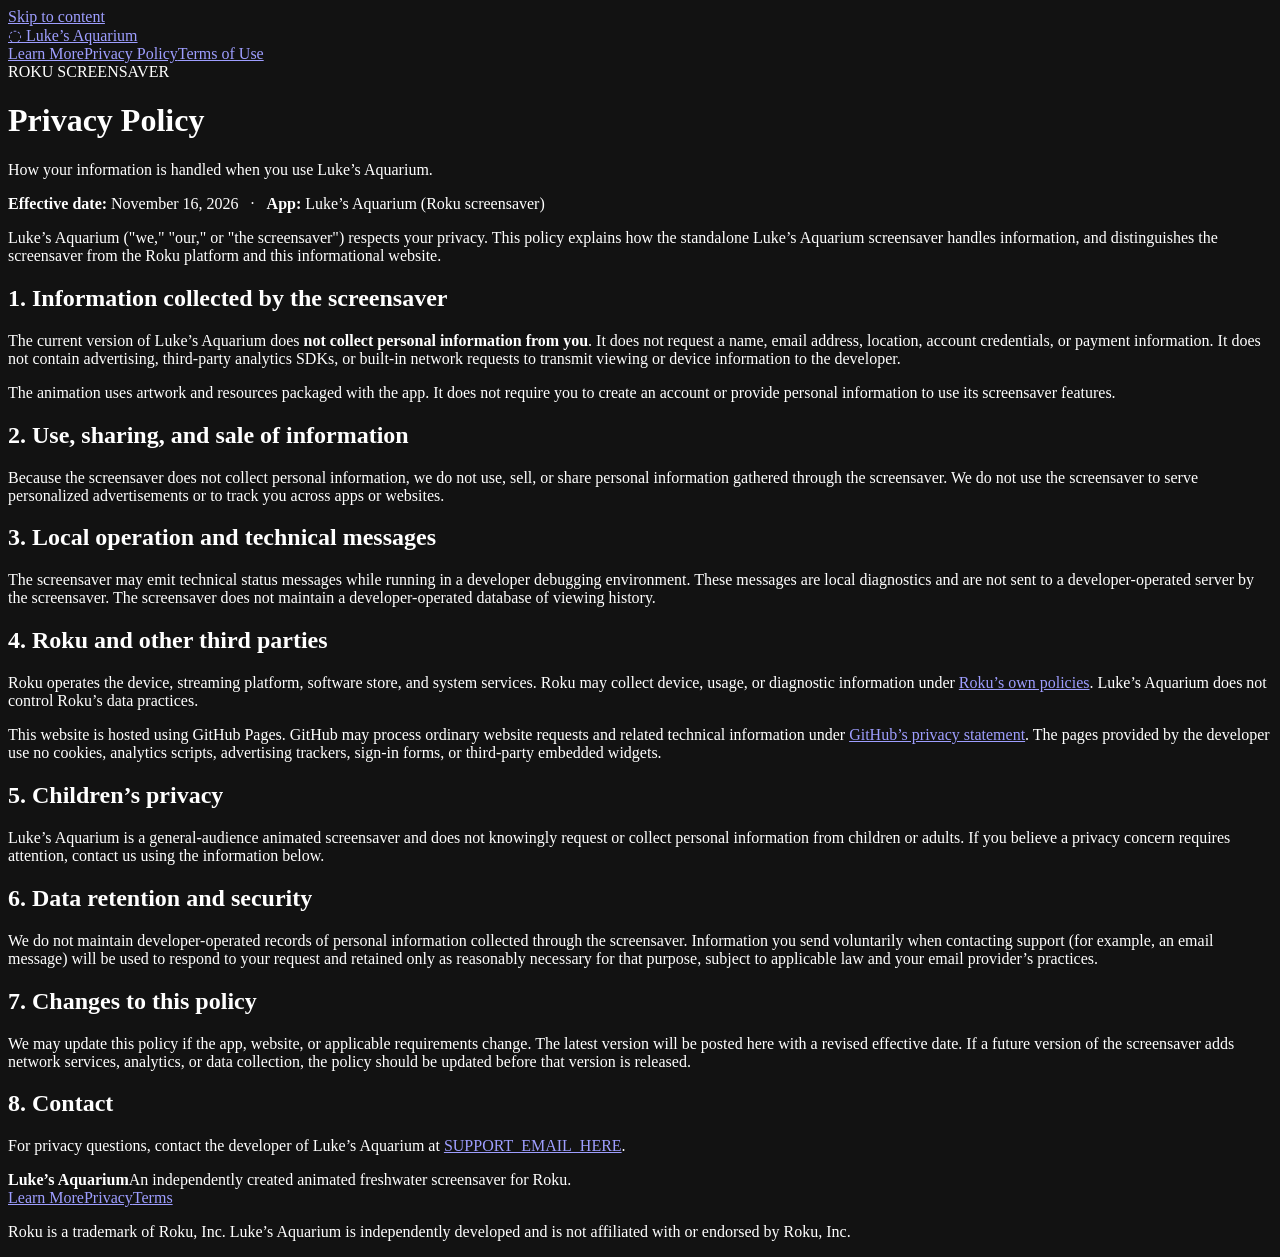
==== privacy-policy.html @ e8034f69 "Add files via upload Initial release." ====
<!doctype html>
<html lang="en">
<head>
  <meta charset="utf-8">
  <meta name="viewport" content="width=device-width, initial-scale=1">
  <meta name="description" content="How your information is handled when you use Luke’s Aquarium.">
  <meta name="color-scheme" content="dark">
  <meta name="theme-color" content="#071a2a">
  <title>Privacy Policy | Luke’s Aquarium</title>
  <link rel="icon" type="image/png" href="assets/favicon.png">
  <link rel="stylesheet" href="assets/style.css">
</head>
<body>
  <a class="skip-link" href="#main">Skip to content</a>
  <header class="site-header">
    <div class="wrap header-inner">
      <a class="brand" href="index.html"><span class="brand-bubbles" aria-hidden="true">◌</span> Luke’s Aquarium</a>
      <nav aria-label="Main navigation"><a href="index.html">Learn More</a><a href="privacy-policy.html" aria-current="page" class="active">Privacy Policy</a><a href="terms-of-use.html">Terms of Use</a></nav>
    </div>
  </header>
  <main id="main">
    <div class="wrap">
      <div class="page-intro">
        <div class="eyebrow">ROKU SCREENSAVER</div>
        <h1>Privacy Policy</h1>
        <p class="lede">How your information is handled when you use Luke’s Aquarium.</p>
      </div>
      
  <article class="document panel">
    <p class="effective"><strong>Effective date:</strong> November 16, 2026 &nbsp; · &nbsp; <strong>App:</strong> Luke’s Aquarium (Roku screensaver)</p>
    <p>Luke’s Aquarium ("we," "our," or "the screensaver") respects your privacy. This policy explains how the standalone Luke’s Aquarium screensaver handles information, and distinguishes the screensaver from the Roku platform and this informational website.</p>

    <h2>1. Information collected by the screensaver</h2>
    <p>The current version of Luke’s Aquarium does <strong>not collect personal information from you</strong>. It does not request a name, email address, location, account credentials, or payment information. It does not contain advertising, third-party analytics SDKs, or built-in network requests to transmit viewing or device information to the developer.</p>
    <p>The animation uses artwork and resources packaged with the app. It does not require you to create an account or provide personal information to use its screensaver features.</p>

    <h2>2. Use, sharing, and sale of information</h2>
    <p>Because the screensaver does not collect personal information, we do not use, sell, or share personal information gathered through the screensaver. We do not use the screensaver to serve personalized advertisements or to track you across apps or websites.</p>

    <h2>3. Local operation and technical messages</h2>
    <p>The screensaver may emit technical status messages while running in a developer debugging environment. These messages are local diagnostics and are not sent to a developer-operated server by the screensaver. The screensaver does not maintain a developer-operated database of viewing history.</p>

    <h2>4. Roku and other third parties</h2>
    <p>Roku operates the device, streaming platform, software store, and system services. Roku may collect device, usage, or diagnostic information under <a href="https://www.roku.com/legal" rel="noopener noreferrer">Roku’s own policies</a>. Luke’s Aquarium does not control Roku’s data practices.</p>
    <p>This website is hosted using GitHub Pages. GitHub may process ordinary website requests and related technical information under <a href="https://docs.github.com/en/site-policy/privacy-policies/github-general-privacy-statement" rel="noopener noreferrer">GitHub’s privacy statement</a>. The pages provided by the developer use no cookies, analytics scripts, advertising trackers, sign-in forms, or third-party embedded widgets.</p>

    <h2>5. Children’s privacy</h2>
    <p>Luke’s Aquarium is a general-audience animated screensaver and does not knowingly request or collect personal information from children or adults. If you believe a privacy concern requires attention, contact us using the information below.</p>

    <h2>6. Data retention and security</h2>
    <p>We do not maintain developer-operated records of personal information collected through the screensaver. Information you send voluntarily when contacting support (for example, an email message) will be used to respond to your request and retained only as reasonably necessary for that purpose, subject to applicable law and your email provider’s practices.</p>

    <h2>7. Changes to this policy</h2>
    <p>We may update this policy if the app, website, or applicable requirements change. The latest version will be posted here with a revised effective date. If a future version of the screensaver adds network services, analytics, or data collection, the policy should be updated before that version is released.</p>

    <h2>8. Contact</h2>
    <p>For privacy questions, contact the developer of Luke’s Aquarium at <a href="mailto:SUPPORT_EMAIL_HERE">SUPPORT_EMAIL_HERE</a>.</p>
  </article>

    </div>
  </main>
  <footer class="site-footer">
    <div class="wrap footer-inner">
      <div><strong>Luke’s Aquarium</strong><span class="footer-note">An independently created animated freshwater screensaver for Roku.</span></div>
      <nav aria-label="Footer navigation"><a href="index.html">Learn More</a><a href="privacy-policy.html">Privacy</a><a href="terms-of-use.html">Terms</a></nav>
    </div>
    <p class="wrap fineprint">Roku is a trademark of Roku, Inc. Luke’s Aquarium is independently developed and is not affiliated with or endorsed by Roku, Inc.</p>
  </footer>
</body>
</html>
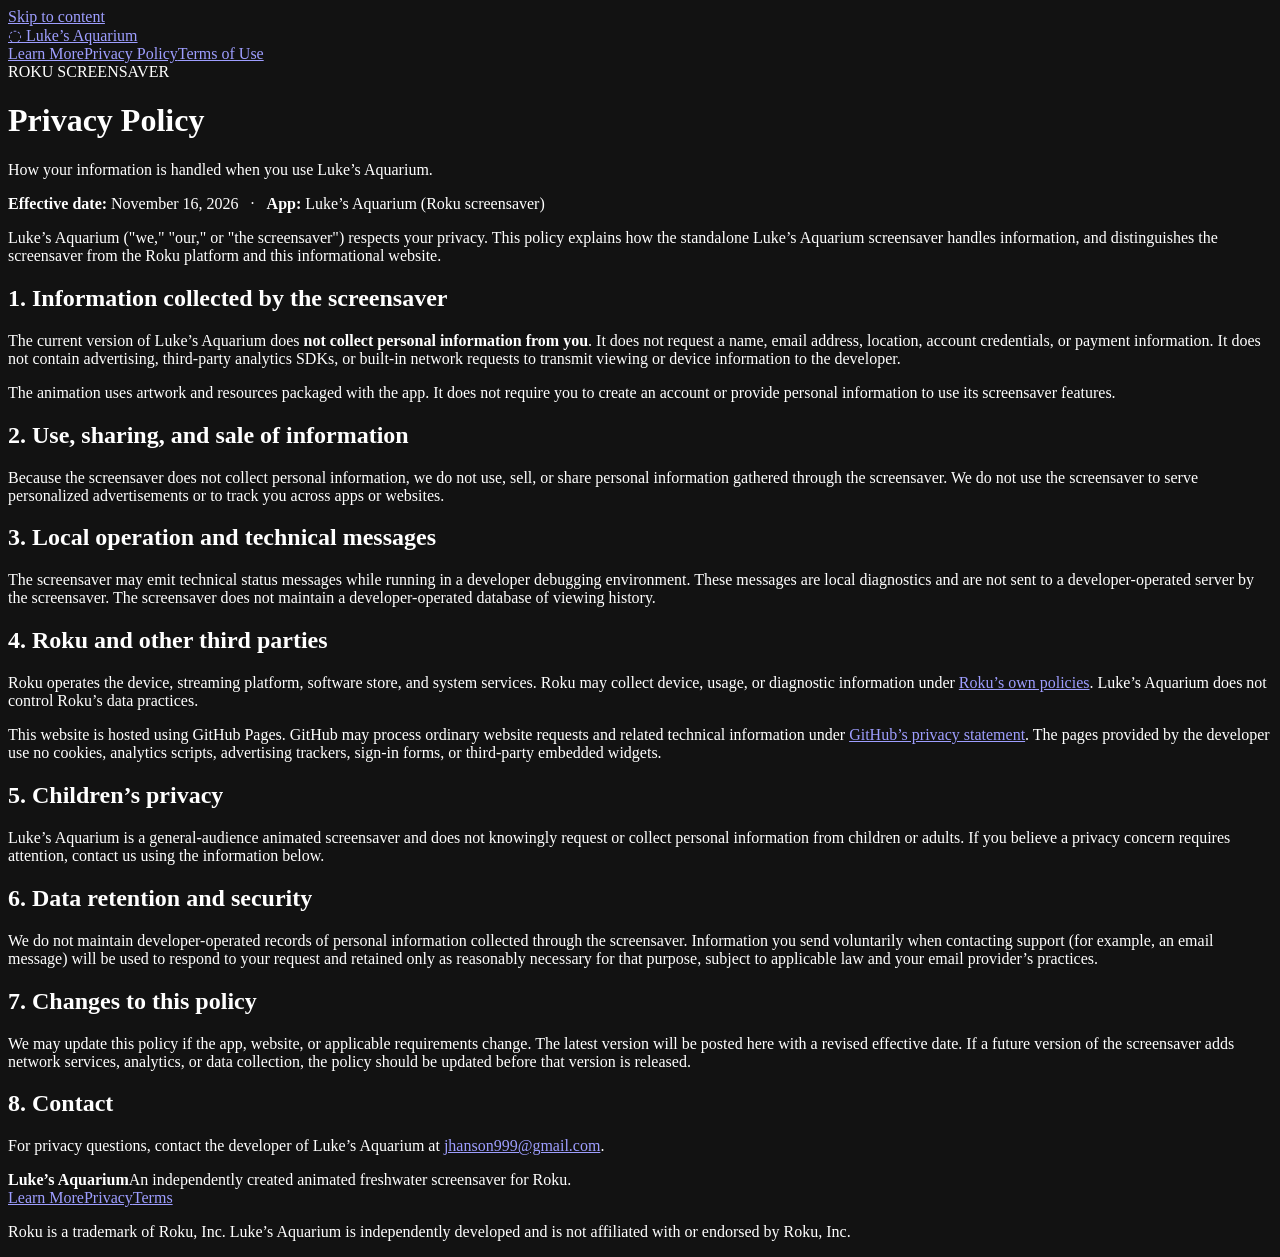
==== commit 0c0dc0e3: "Update contact email in privacy policy" ====
--- a/privacy-policy.html
+++ b/privacy-policy.html
@@ -54,7 +54,7 @@
     <p>We may update this policy if the app, website, or applicable requirements change. The latest version will be posted here with a revised effective date. If a future version of the screensaver adds network services, analytics, or data collection, the policy should be updated before that version is released.</p>
 
     <h2>8. Contact</h2>
-    <p>For privacy questions, contact the developer of Luke’s Aquarium at <a href="mailto:SUPPORT_EMAIL_HERE">SUPPORT_EMAIL_HERE</a>.</p>
+    <p>For privacy questions, contact the developer of Luke’s Aquarium at <a href="mailto:jhanson999@gmail.com">jhanson999@gmail.com</a>.</p>
   </article>
 
     </div>
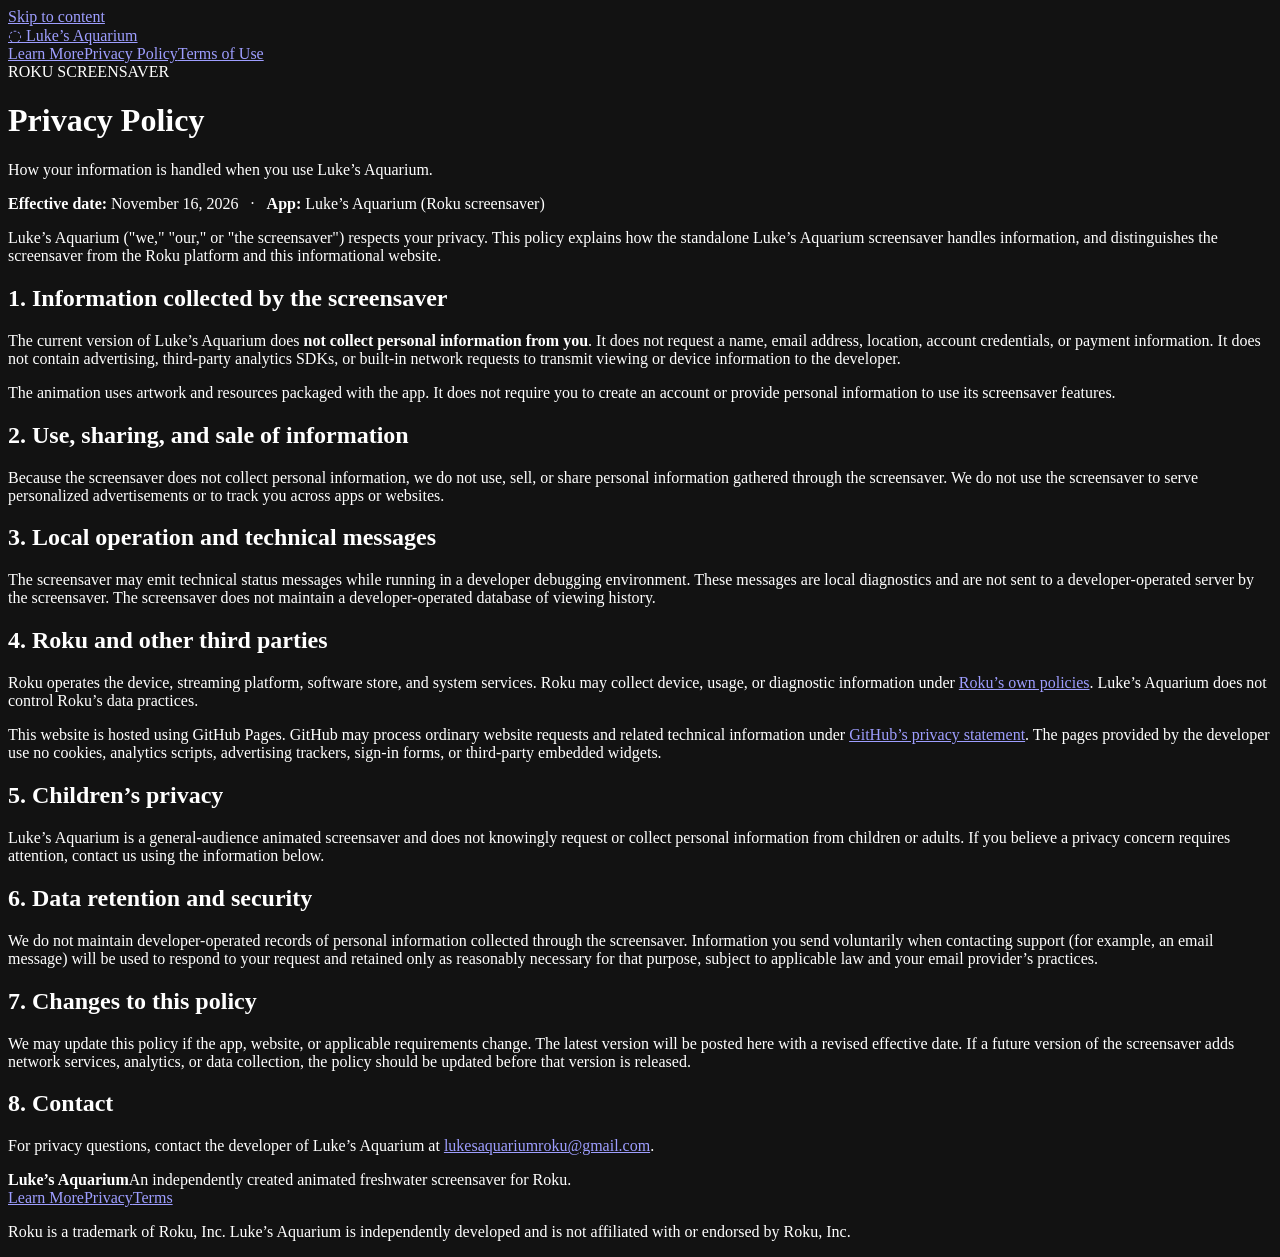
==== commit 387edbe4: "Update contact email in privacy policy" ====
--- a/privacy-policy.html
+++ b/privacy-policy.html
@@ -54,7 +54,7 @@
     <p>We may update this policy if the app, website, or applicable requirements change. The latest version will be posted here with a revised effective date. If a future version of the screensaver adds network services, analytics, or data collection, the policy should be updated before that version is released.</p>
 
     <h2>8. Contact</h2>
-    <p>For privacy questions, contact the developer of Luke’s Aquarium at <a href="mailto:jhanson999@gmail.com">jhanson999@gmail.com</a>.</p>
+    <p>For privacy questions, contact the developer of Luke’s Aquarium at <a href="mailto:lukesaquariumroku@gmail.com">lukesaquariumroku@gmail.com</a>.</p>
   </article>
 
     </div>
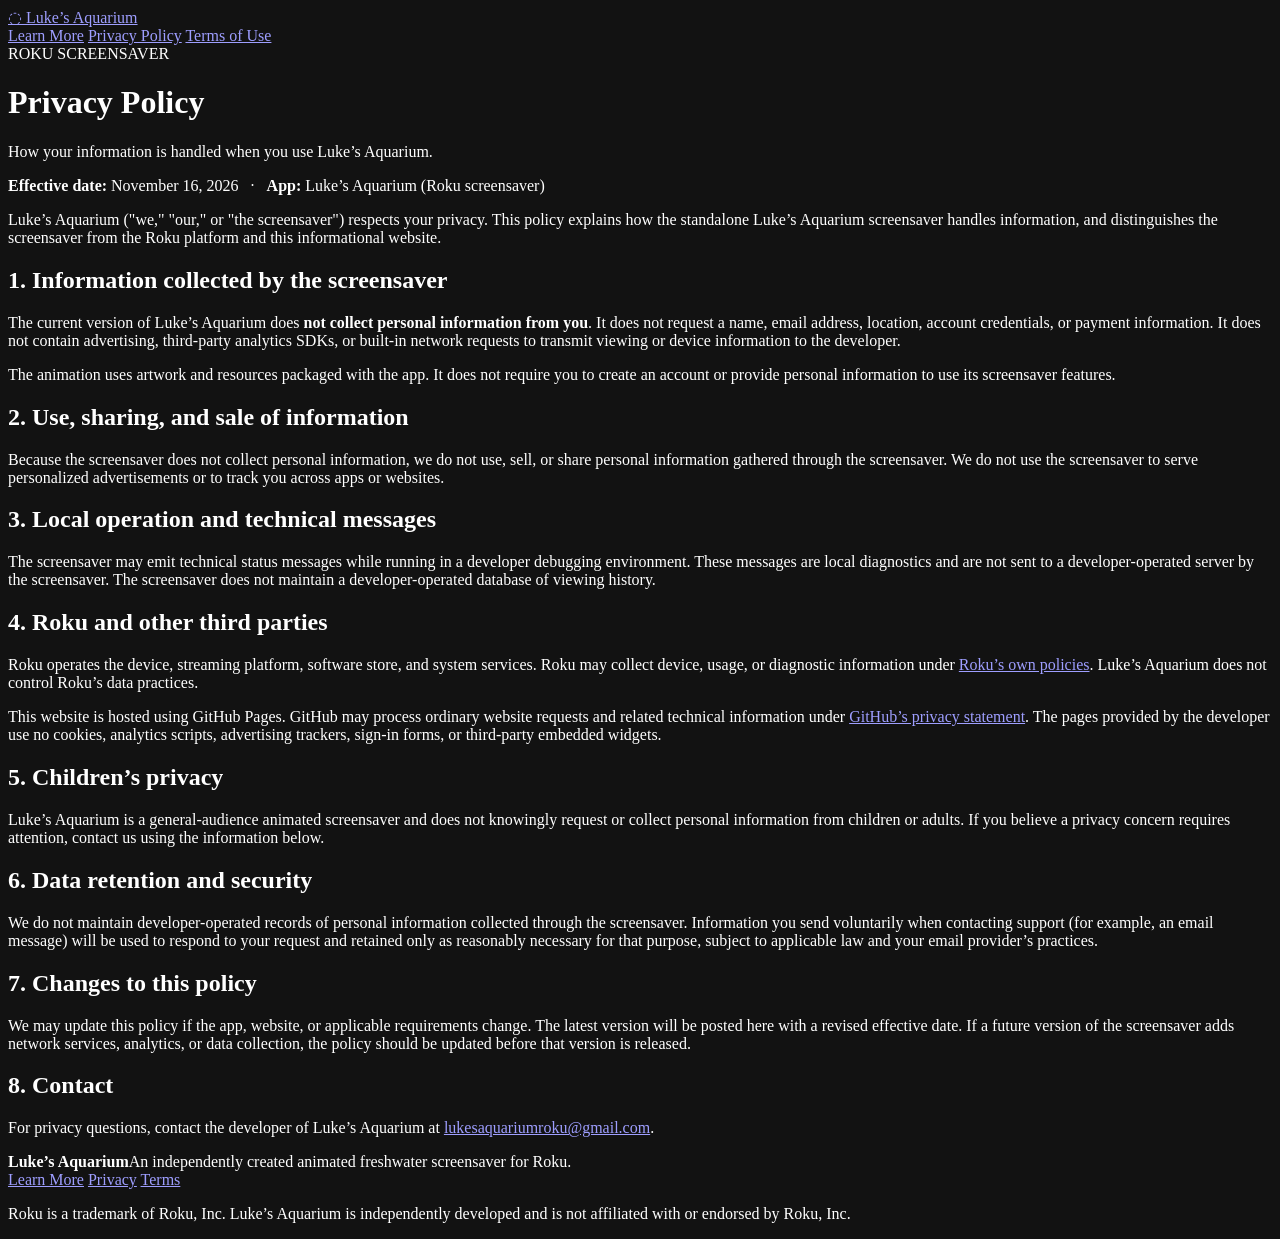
==== commit 48d06fcf: "Remove unnecessary line breaks in navigation links" ====
--- a/privacy-policy.html
+++ b/privacy-policy.html
@@ -11,11 +11,10 @@
   <link rel="stylesheet" href="assets/style.css">
 </head>
 <body>
-  <a class="skip-link" href="#main">Skip to content</a>
   <header class="site-header">
     <div class="wrap header-inner">
       <a class="brand" href="index.html"><span class="brand-bubbles" aria-hidden="true">◌</span> Luke’s Aquarium</a>
-      <nav aria-label="Main navigation"><a href="index.html">Learn More</a><a href="privacy-policy.html" aria-current="page" class="active">Privacy Policy</a><a href="terms-of-use.html">Terms of Use</a></nav>
+      <nav aria-label="Main navigation"><a href="index.html">Learn More</a> <a href="privacy-policy.html" aria-current="page" class="active">Privacy Policy</a> <a href="terms-of-use.html">Terms of Use</a></nav>
     </div>
   </header>
   <main id="main">
@@ -62,7 +61,7 @@
   <footer class="site-footer">
     <div class="wrap footer-inner">
       <div><strong>Luke’s Aquarium</strong><span class="footer-note">An independently created animated freshwater screensaver for Roku.</span></div>
-      <nav aria-label="Footer navigation"><a href="index.html">Learn More</a><a href="privacy-policy.html">Privacy</a><a href="terms-of-use.html">Terms</a></nav>
+      <nav aria-label="Footer navigation"><a href="index.html">Learn More</a> <a href="privacy-policy.html">Privacy</a> <a href="terms-of-use.html">Terms</a></nav>
     </div>
     <p class="wrap fineprint">Roku is a trademark of Roku, Inc. Luke’s Aquarium is independently developed and is not affiliated with or endorsed by Roku, Inc.</p>
   </footer>
